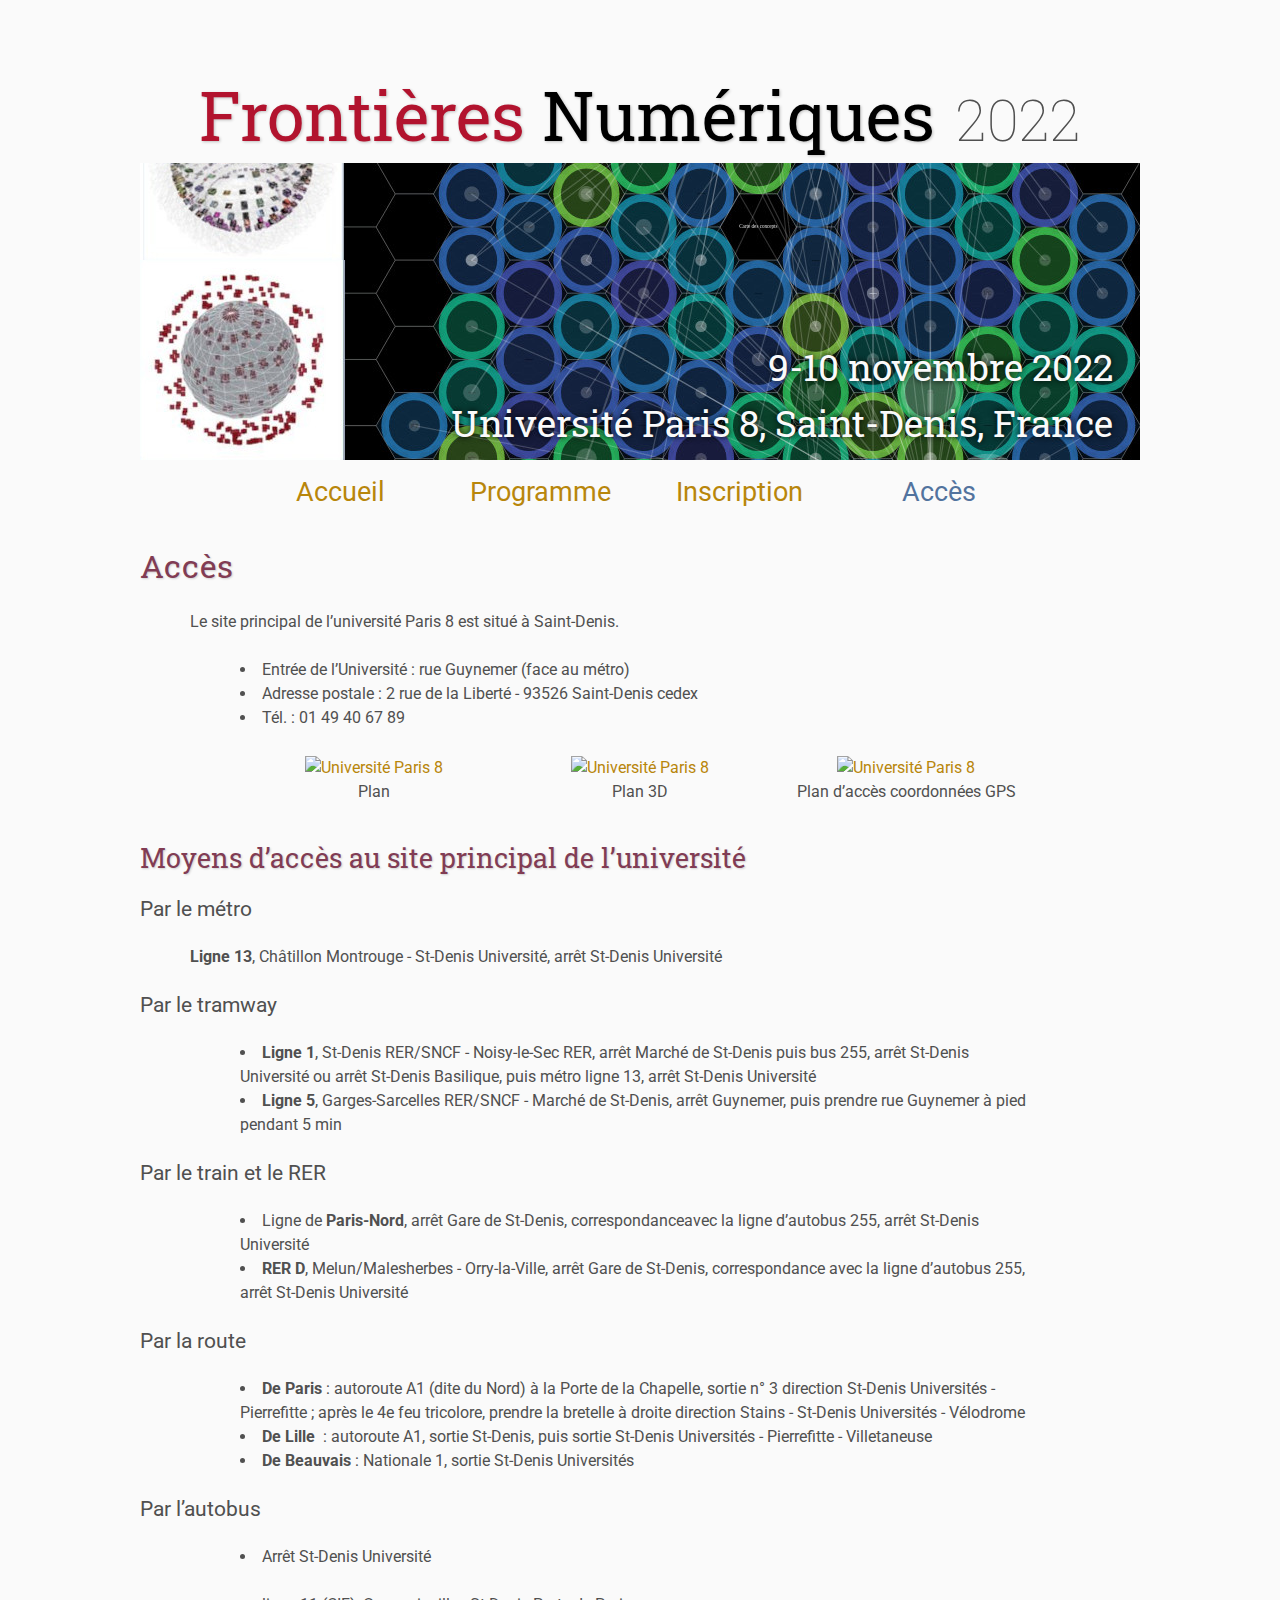
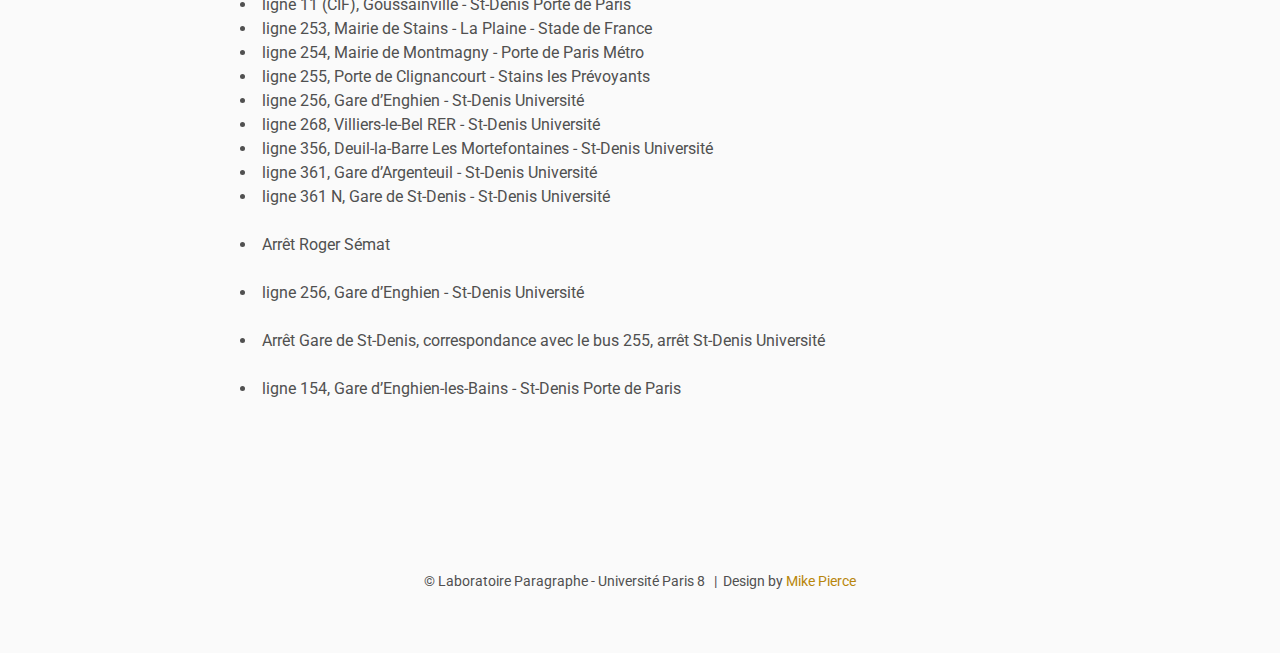
==== acces/index.html @ edfdcd92 "v 0.1" ====
<!DOCTYPE html>
<html lang='fr'>

<head>
    <base href="..">
    <link rel="shortcut icon" type="image/png" href="assets/favicon.png" />
    <link rel="stylesheet" type="text/css" media="all" href="assets/main.css" />
    <meta charset="UTF-8">
    <meta name="description" content="Conference">
    <meta name="resource-type" content="document">
    <meta name="distribution" content="global">
    <meta name="KeyWords" content="Conference, frontières, numériques, Paris 8, Laboratoire Paragraphe">
    <title>Colloque Frontières numériques</title>
    <script type="text/javascript" async
        src="https://cdnjs.cloudflare.com/ajax/libs/mathjax/2.7.7/MathJax.js?config=default">
    </script>
    <title>Accès | Colloque Frontières numériques</title>
</head>

<body>

    <div class="banner">
        <img src="assets/banner.jpg" alt="Conference Template Banner">
        <div class="top-left">
            <span class="title1">Frontières</span><span class="title2"> Numériques</span> <span class="year">2022</span>
        </div>
        <div class="bottom-right">
            9-10 novembre 2022 <br> Université Paris 8, Saint-Denis, France
        </div>
    </div>

    <table class="navigation">
        <tr>
            <td class="navigation">
                <a title="Conference Home Page" href=".">Accueil</a>
            </td>
            <td class="navigation">
                <a title="Conference Program" href="programme">Programme</a>
            </td>
            <td class="navigation">
                <a title="Register for the Conference" href="inscription">Inscription</a>
            </td>
            <td class="navigation">
                <a class="current" title="Directions to the Conference" href="acces">Accès</a>
            </td>
            <!--
            <td class="navigation">
                <a title="Conference Flyer" href="flyer">Flyer</a>
            </td>
            -->
        </tr>
    </table>


    <h2>Accès</h2>
    <div>
        <p><span class="spiptmceInsert">Le site principal de l’université Paris 8 est situé à Saint-Denis.</span></p>
        <ul>
            <li>Entrée de l’Université&nbsp;: rue Guynemer (face au métro)</li>
            <li>Adresse postale&nbsp;: 2 rue de la Liberté - 93526 Saint-Denis cedex</li>
            <li>Tél.&nbsp;: 01 49 40 67 89</li>
        </ul>
        <table class="ouvrages">
            <tr>
                <td class="ouvrage">
                    <a href="https://www.univ-paris8.fr/IMG/pdf/plan-paris-8.pdf" title="PDF - 2.4 Mo"
                                type="application/pdf"><img src="https://www.univ-paris8.fr/IMG/jpg/vignette-planp8.jpg"
                                    width="200" height="128" alt="Université Paris 8"></a>
                    <div>Plan</div>
                </td>
                <td class="ouvrage">
                    <a href="https://www.univ-paris8.fr/IMG/pdf/plan-3d-paris-8.pdf" title="PDF - 458 ko"
                                type="application/pdf"><img
                                    src="https://www.univ-paris8.fr/IMG/jpg/vignette-pland3d.jpg" width="200"
                                    height="107" alt="Université Paris 8"></a></dt>
                    <div>Plan 3D</div>
                </td>
                <td class="ouvrage">
                    <a href="https://www.univ-paris8.fr/IMG/pdf/plan-paris-8-acces-portails-gps.pdf"
                                title="PDF - 1000.2 ko" type="application/pdf"><img
                                    src="https://www.univ-paris8.fr/IMG/jpg/vignette-plan-acces.jpg" width="200"
                                    height="140" alt="Université Paris 8"></a>
                    <div>Plan d’accès coordonnées GPS</div>
                </td>
            </tr>
        </table>
        <h3>Moyens d’accès au site principal de l’université</h3>
        <h4>Par le métro</h4>
        <p><strong>Ligne 13</strong>, Châtillon Montrouge - St-Denis Université, arrêt St-Denis Université</p>
        <h4>Par le tramway </h4>
        <ul>
            <li><strong>Ligne 1</strong>, St-Denis RER/SNCF - Noisy-le-Sec RER, arrêt Marché de St-Denis puis bus
                    255, arrêt St-Denis Université ou arrêt St-Denis Basilique, puis métro ligne 13, arrêt St-Denis
                    Université
            </li>
            <li><strong>Ligne 5</strong>, Garges-Sarcelles RER/SNCF - Marché de St-Denis, arrêt Guynemer, puis
                    prendre rue Guynemer à pied pendant 5 min
            </li>
        </ul>
        <h4>Par le train et le RER </h4>
        <ul>
            <li>
                Ligne de <strong>Paris-Nord</strong>, arrêt Gare de St-Denis, correspondanceavec la ligne d’autobus
                    255, arrêt St-Denis Université
            </li>
            <li>
                <strong>RER D</strong>, Melun/Malesherbes - Orry-la-Ville, arrêt Gare de St-Denis, correspondance
                    avec la ligne d’autobus 255, arrêt St-Denis Université
            </li>
        </ul>
        <h4>Par la route </h4>
        <ul>
            <li>
                <strong>De Paris</strong>&nbsp;: autoroute A1 (dite du Nord) à la Porte de la Chapelle, sortie
                    n°&nbsp;3 direction St-Denis Universités - Pierrefitte&nbsp;; après le 4e feu tricolore, prendre la
                    bretelle à droite direction Stains - St-Denis Universités - Vélodrome
            </li>
            <li>
                <strong>De Lille </strong>&nbsp;: autoroute A1, sortie St-Denis, puis sortie St-Denis Universités -
                    Pierrefitte - Villetaneuse
            </li>
            <li>
                <strong>De Beauvais</strong>&nbsp;: Nationale 1, sortie St-Denis Universités
            </li>
        </ul>
        <h4>Par l’autobus </h4>
        <ul>
            <li>
                Arrêt St-Denis Université
                <ul>
                    <li>
                        ligne 11 (CIF), Goussainville - St-Denis Porte de Paris
                    </li>
                    <li>
                        ligne 253, Mairie de Stains - La Plaine - Stade de France
                    </li>
                    <li>
                        ligne 254, Mairie de Montmagny - Porte de Paris Métro
                    </li>
                    <li>
                        ligne 255, Porte de Clignancourt - Stains les Prévoyants
                    </li>
                    <li>
                        ligne 256, Gare d’Enghien - St-Denis Université
                    </li>
                    <li>
                        ligne 268, Villiers-le-Bel RER - St-Denis Université
                    </li>
                    <li>
                       ligne 356, Deuil-la-Barre Les Mortefontaines - St-Denis Université
                    </li>
                    <li>
                        ligne 361, Gare d’Argenteuil - St-Denis Université
                    </li>
                    <li>
                        ligne 361 N, Gare de St-Denis - St-Denis Université
                    </li>
                </ul>
            </li>
            <li>
                Arrêt Roger Sémat
                <ul>
                    <li>
                        ligne 256, Gare d’Enghien - St-Denis Université
                    </li>
                </ul>
            </li>
            <li>
                Arrêt Gare de St-Denis, correspondance avec le bus 255, arrêt St-Denis Université
                <ul>
                    <li>
                        ligne 154, Gare d’Enghien-les-Bains - St-Denis Porte de Paris
                    </li>
                </ul>
            </li>
        </ul>
    </div>


    <footer>
        &copy; Laboratoire Paragraphe - Université Paris 8 
        &nbsp;|&nbsp; Design by <a href="https://github.com/mikepierce">Mike Pierce</a>
    </footer>

</body>

</html>
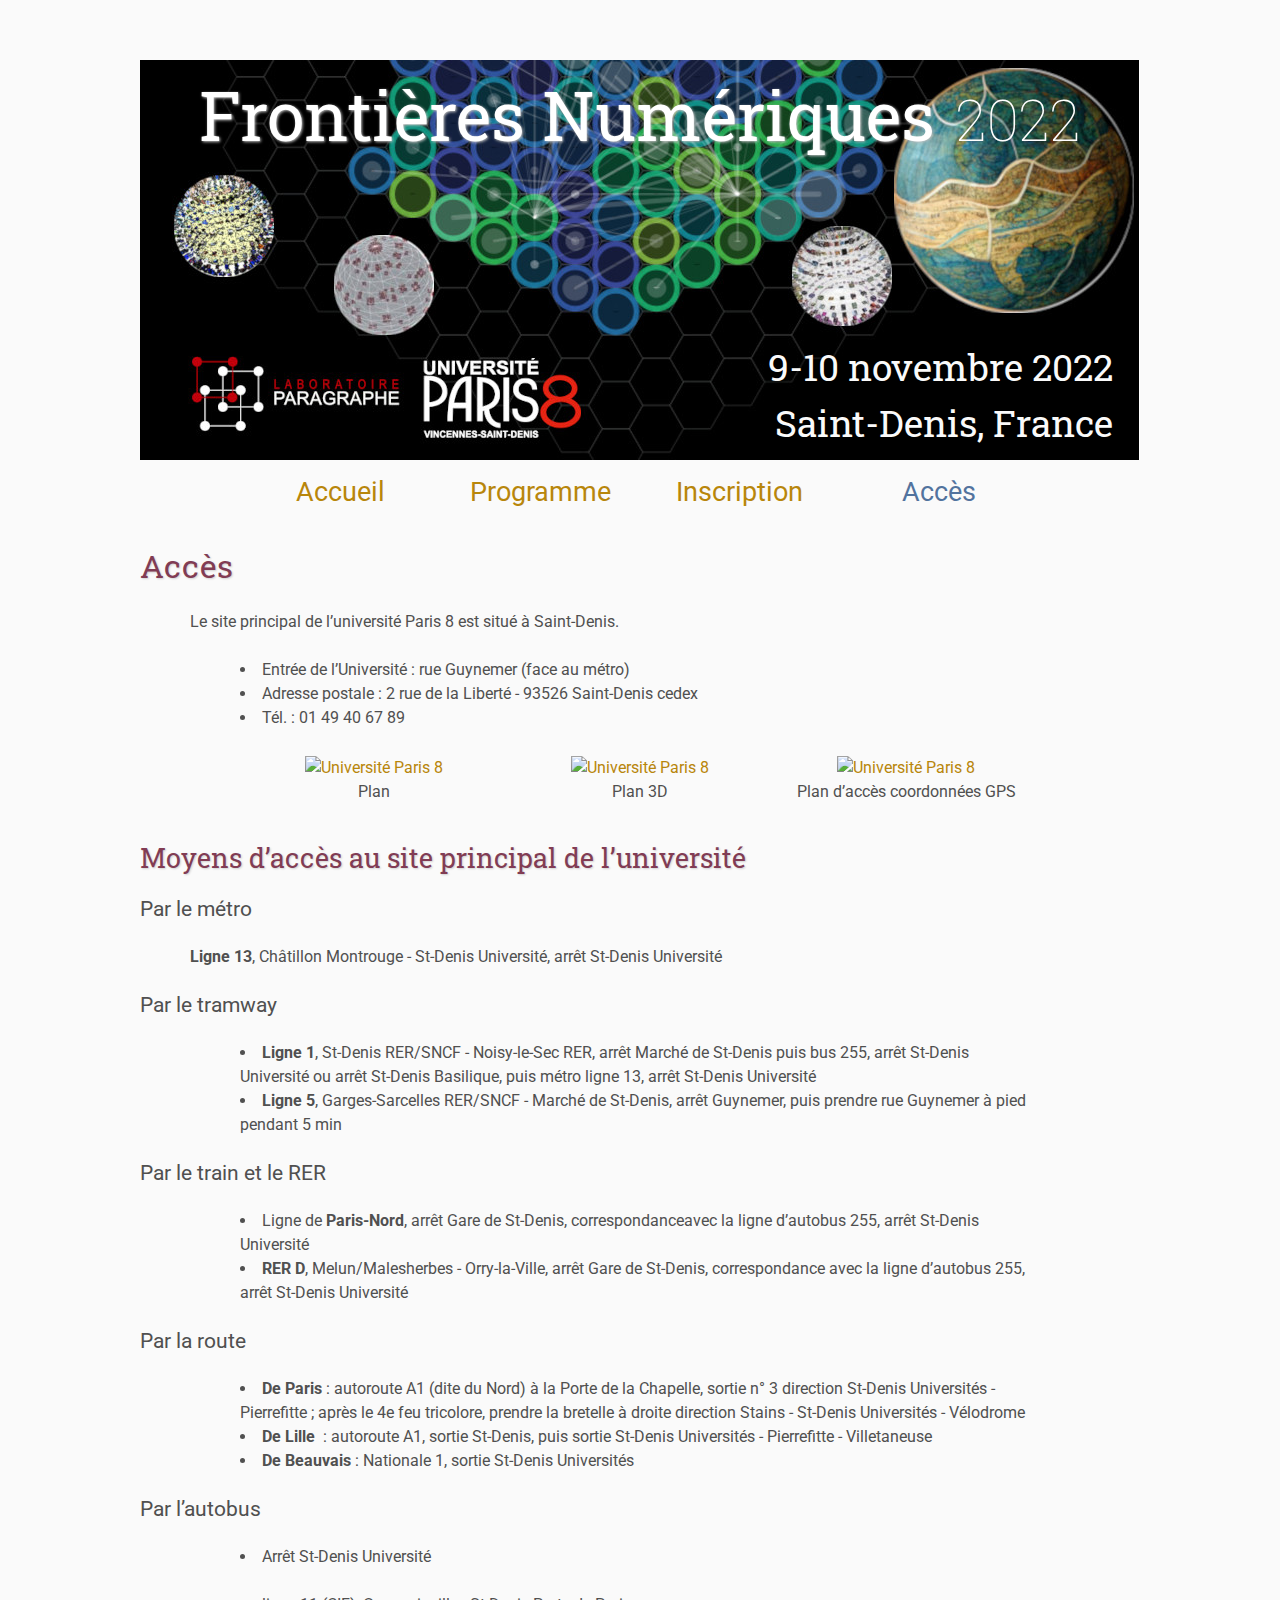
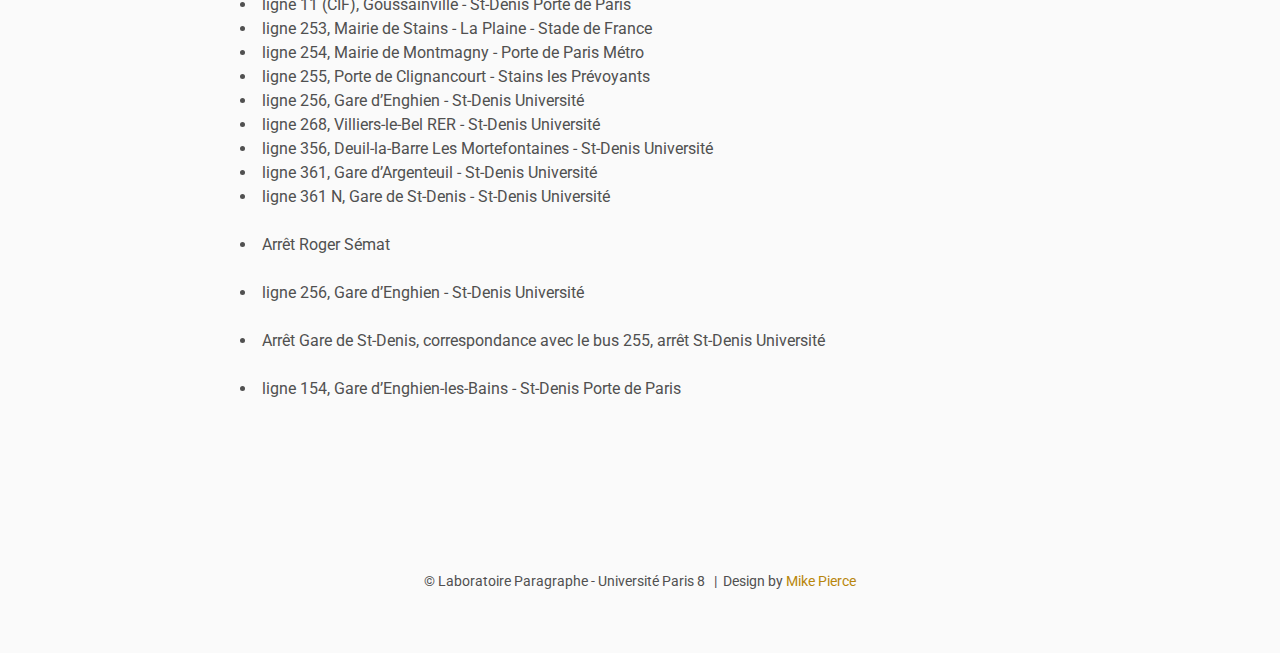
==== commit 578131f2: "v 0.3" ====
--- a/acces/index.html
+++ b/acces/index.html
@@ -3,7 +3,7 @@
 
 <head>
     <base href="..">
-    <link rel="shortcut icon" type="image/png" href="assets/favicon.png" />
+    <link rel="shortcut icon" type="image/png" href="assets/logo-para.ico" />
     <link rel="stylesheet" type="text/css" media="all" href="assets/main.css" />
     <meta charset="UTF-8">
     <meta name="description" content="Conference">
@@ -25,7 +25,7 @@
             <span class="title1">Frontières</span><span class="title2"> Numériques</span> <span class="year">2022</span>
         </div>
         <div class="bottom-right">
-            9-10 novembre 2022 <br> Université Paris 8, Saint-Denis, France
+            9-10 novembre 2022 <br> Saint-Denis, France
         </div>
     </div>
 
